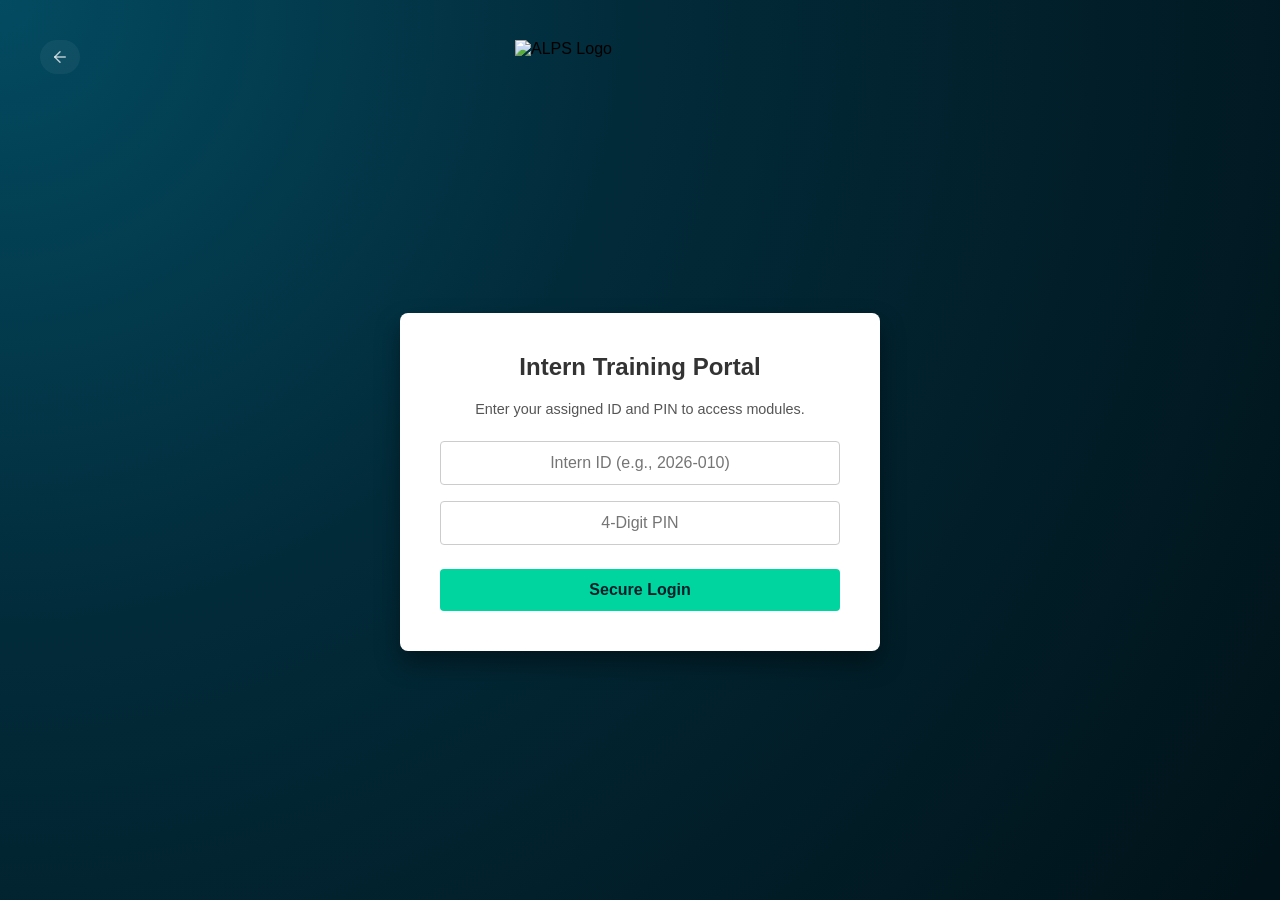
==== intern-hub.html @ b15d5566 "test run of the googlesheets" ====
<!DOCTYPE html>
<html lang="en">
<head>
  <meta charset="UTF-8">
  <meta name="viewport" content="width=device-width, initial-scale=1.0">
  <title>Intern Dashboard | Arcana Learning</title>
  
  <!-- Link to your main stylesheet for fonts -->
  <link rel="stylesheet" href="style.css">

  <style>
    body {
      margin: 0;
      min-height: 100vh;
      background: radial-gradient(circle at top left, #034b61 0%, #022b3a 40%, #011218 100%);
      font-family: var(--ff-body, Arial, sans-serif);
      color: #fff;
      display: flex;
      flex-direction: column;
      align-items: center;
      padding-top: 100px; /* Space for the floating logo */
    }

    /* --- Floating Logo & Logout --- */
    .bg-logo {
      position: absolute;
      top: 2.5rem;
      left: 50%;
      transform: translateX(-50%);
      width: 200px; 
      height: auto;
      z-index: 10;
    }

    .logout-btn {
      position: absolute;
      top: 2.5rem;
      right: 2.5rem;
      color: rgba(255, 255, 255, 0.7);
      text-decoration: none;
      font-size: 0.85rem;
      font-weight: bold;
      padding: 0.5rem 1rem;
      border: 1px solid rgba(255, 255, 255, 0.2);
      border-radius: 4px;
      transition: all 0.2s ease;
    }

    .logout-btn:hover {
      color: #d9534f;
      border-color: #d9534f;
      background: rgba(217, 83, 79, 0.1);
    }

    /* --- Dashboard Container --- */
    .dashboard-container {
      background: #ffffff;
      width: 100%;
      max-width: 800px;
      border-radius: 8px;
      box-shadow: 0 12px 24px rgba(0, 0, 0, 0.4);
      padding: 3rem;
      color: #333;
      margin-bottom: 3rem;
    }

    .greeting {
      margin-top: 0;
      font-family: var(--ff-header, Arial, sans-serif);
      color: #011f2a;
      font-size: 2rem;
    }

    /* --- Progress Bar --- */
    .progress-section {
      margin: 2rem 0;
    }

    .progress-header {
      display: flex;
      justify-content: space-between;
      margin-bottom: 0.5rem;
      font-weight: bold;
      color: #555;
    }

    .progress-track {
      width: 100%;
      height: 12px;
      background: #e0e0e0;
      border-radius: 10px;
      overflow: hidden;
    }

    .progress-fill {
      height: 100%;
      background: #00d59f;
      width: 0%; /* Will be updated via JS */
      transition: width 0.5s ease-in-out;
    }

    /* --- Accordion Modules --- */
    .module-accordion {
      border: 1px solid #ccc;
      border-radius: 6px;
      margin-bottom: 1rem;
      overflow: hidden;
    }

    .accordion-header {
      background: #f9f9f9;
      padding: 1rem 1.5rem;
      cursor: pointer;
      display: flex;
      justify-content: space-between;
      align-items: center;
      font-weight: bold;
      color: #011f2a;
      transition: background 0.2s ease;
    }

    .accordion-header:hover {
      background: #f1f1f1;
    }

    .accordion-content {
      display: none; /* Hidden by default */
      background: #fff;
      border-top: 1px solid #ccc;
      padding: 0;
    }

    .lesson-item {
      display: flex;
      justify-content: space-between;
      align-items: center;
      padding: 1rem 1.5rem;
      border-bottom: 1px solid #eee;
      text-decoration: none;
      color: #333;
      transition: background 0.2s ease;
    }

    .lesson-item:last-child {
      border-bottom: none;
    }

    .lesson-item:hover {
      background: #f4fcf9;
    }

    /* Lesson States */
    .lesson-item.completed .status {
      color: #00d59f;
      font-weight: bold;
    }
    
    .lesson-item.locked {
      opacity: 0.5;
      pointer-events: none; /* Prevents clicking */
      background: #fafafa;
    }
    
    .lesson-item.locked .status {
      color: #999;
    }

    .lesson-item.active {
      border-left: 4px solid #00d59f;
      background: #f4fcf9;
    }

  </style>
</head>
<body>

  <!-- Top Assets -->
  <img src="ALPS_Logo-04.png" alt="ALPS Logo" class="bg-logo">
  <a href="intern-login.html" class="logout-btn" onclick="logout()">Log Out</a>

  <div class="dashboard-container">
    
    <!-- Dynamic Greeting -->
    <h1 class="greeting">Hello, <span id="intern-name">Intern</span></h1>
    <p>Welcome to your training dashboard. Pick up right where you left off.</p>

    <!-- Progress Tracker -->
    <div class="progress-section">
      <div class="progress-header">
        <span>Course Completion</span>
        <span id="progress-text">0%</span>
      </div>
      <div class="progress-track">
        <div class="progress-fill" id="progress-bar"></div>
      </div>
    </div>

    <!-- Chapter 1 Accordion -->
    <div class="module-accordion">
      <div class="accordion-header" onclick="toggleAccordion(this)">
        <span>Chapter 1: Introduction to Workflows</span>
        <span class="icon">▼</span>
      </div>
      <div class="accordion-content">
        <!-- Lesson 1 (Completed State Example) -->
        <a href="course-player.html?lesson=chap1-les1" class="lesson-item completed">
          <span>Lesson 1: Arcana Basics</span>
          <span class="status">✓ Completed</span>
        </a>
        <!-- Lesson 2 (Active State Example) -->
        <a href="course-player.html?lesson=chap1-les2" class="lesson-item active">
          <span>Lesson 2: Tool Integrations</span>
          <span class="status">Resume ➔</span>
        </a>
        <!-- Lesson 3 (Locked State Example) -->
        <a href="course-player.html?lesson=chap1-les3" class="lesson-item locked">
          <span>Lesson 3: Final Assessments</span>
          <span class="status">🔒 Locked</span>
        </a>
      </div>
    </div>

    <!-- Chapter 2 Accordion -->
    <div class="module-accordion">
      <div class="accordion-header" onclick="toggleAccordion(this)">
        <span>Chapter 2: Advanced Authoring</span>
        <span class="icon">▼</span>
      </div>
      <div class="accordion-content">
        <a href="#" class="lesson-item locked"><span>Lesson 1: HTML5 Exports</span><span class="status">🔒 Locked</span></a>
        <a href="#" class="lesson-item locked"><span>Lesson 2: Tracking Variables</span><span class="status">🔒 Locked</span></a>
        <a href="#" class="lesson-item locked"><span>Lesson 3: Chapter 2 Quiz</span><span class="status">🔒 Locked</span></a>
      </div>
    </div>

  </div>

  <script>
    // Dictionary mapping IDs to Names
    const internDirectory = {
      "2026-010": "JOSHUA RODWIN S. CRUZ",
      "2026-011": "CHARLIE MARGARET A. BALAGTAS",
      "2026-012": "MIKAYLA R. BAÑADA",
      "2026-013": "CARL EMMANUEL A. CARSON",
      "2026-014": "LARAH SUZANNE C. LIBIRAN",
      "2026-015": "LYWELL B. PALARCA",
      "2026-016": "TREVOR BASTI G. TORRES",
      "2026-017": "ALDRIN C. VICTORIA",
      "2026-018": "JON BERNARD M. CALMA",
      "2026-019": "JOHRIN ASHLEIGH SP. CHAN",
      "2026-020": "KIRBY BENJ D. GUTIERREZ",
      "2026-021": "ALLEN WILSON D. TUAZON",
      "6767-666": "PEEPEEPOOPOO J. TRUMP"
    };

    // 1. Check Login and Set Name
    window.onload = function() {
      const activeInternID = localStorage.getItem('arcana_active_intern');
      
      // If no ID is found, kick them back to login
      if (!activeInternID) {
        window.location.href = 'intern-login.html';
        return;
      }

      // Grab the full name, split by space, and use the first name (capitalized nicely)
      if (internDirectory[activeInternID]) {
        const fullName = internDirectory[activeInternID];
        const firstName = fullName.split(' ')[0]; 
        
        // Convert "JOSHUA" to "Joshua"
        const formattedName = firstName.charAt(0).toUpperCase() + firstName.slice(1).toLowerCase();
        
        document.getElementById('intern-name').innerText = formattedName;
      }

      // Mocking the progress update for now (e.g., 1 out of 12 lessons complete)
      updateProgress(1, 12);
    };

    // 2. Progress Bar Logic
    function updateProgress(completedLessons, totalLessons) {
      const percentage = Math.round((completedLessons / totalLessons) * 100);
      document.getElementById('progress-bar').style.width = percentage + '%';
      document.getElementById('progress-text').innerText = percentage + '%';
    }

    // 3. Accordion Toggle Logic
    function toggleAccordion(headerElement) {
      const content = headerElement.nextElementSibling;
      const icon = headerElement.querySelector('.icon');

      if (content.style.display === "block") {
        content.style.display = "none";
        icon.innerText = "▼";
      } else {
        content.style.display = "block";
        icon.innerText = "▲";
      }
    }

    // 4. Logout Logic
    function logout() {
      localStorage.removeItem('arcana_active_intern');
    }
  </script>
</body>
</html>
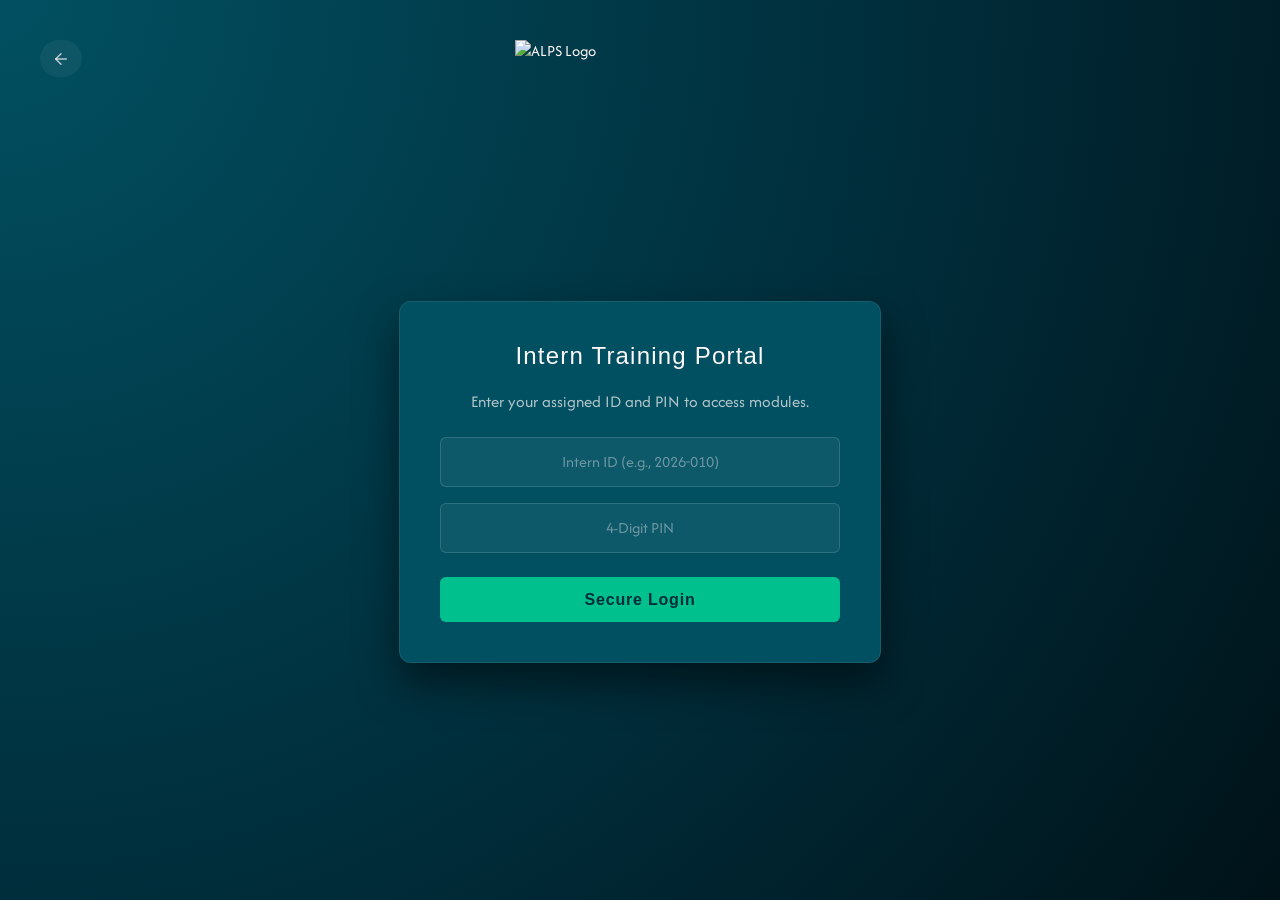
==== commit 865daa33: "real one test drive" ====
--- a/intern-hub.html
+++ b/intern-hub.html
@@ -5,128 +5,170 @@
   <meta name="viewport" content="width=device-width, initial-scale=1.0">
   <title>Intern Dashboard | Arcana Learning</title>
   
-  <!-- Link to your main stylesheet for fonts -->
   <link rel="stylesheet" href="style.css">
 
+  <link rel="preconnect" href="https://fonts.googleapis.com">
+  <link rel="preconnect" href="https://fonts.gstatic.com" crossorigin>
+  <link href="https://fonts.googleapis.com/css2?family=Afacad:wght@400;500;700&display=swap" rel="stylesheet">
+  <link rel="stylesheet" href="erbaum/stylesheet.css">
+
   <style>
+    /* --- Arcana Brand Palette & Typography --- */
+    :root {
+      --midnight-summit: #002c39;
+      --arcana-deep: #015061;
+      --aurora-green: #00c18e;
+      --frosted-mist: #fff7f7;
+      --ff-header: 'Erbaum', sans-serif;
+      --ff-body: 'Afacad', sans-serif;
+    }
+
     body {
       margin: 0;
       min-height: 100vh;
-      background: radial-gradient(circle at top left, #034b61 0%, #022b3a 40%, #011218 100%);
-      font-family: var(--ff-body, Arial, sans-serif);
-      color: #fff;
+      background-color: var(--frosted-mist);
+      font-family: var(--ff-body);
+      color: var(--midnight-summit);
       display: flex;
       flex-direction: column;
+    }
+
+    /* --- New Branded Sticky Header --- */
+    .main-header {
+      background-color: var(--midnight-summit);
+      width: 100%;
+      position: sticky;
+      top: 0;
+      z-index: 1000;
+      box-shadow: 0 4px 12px rgba(0, 44, 57, 0.15); /* Soft shadow bleeding onto the light background */
+    }
+
+    .header-content {
+      display: flex;
+      justify-content: space-between;
       align-items: center;
-      padding-top: 100px; /* Space for the floating logo */
-    }
-
-    /* --- Floating Logo & Logout --- */
-    .bg-logo {
-      position: absolute;
-      top: 2.5rem;
-      left: 50%;
-      transform: translateX(-50%);
-      width: 200px; 
-      height: auto;
-      z-index: 10;
+      padding: 1rem 5%;
+      max-width: 1200px;
+      margin: 0 auto;
+      width: 100%;
+      box-sizing: border-box;
+    }
+
+    .nav-logo {
+      height: 40px;
+      width: auto;
     }
 
     .logout-btn {
-      position: absolute;
-      top: 2.5rem;
-      right: 2.5rem;
-      color: rgba(255, 255, 255, 0.7);
+      color: var(--frosted-mist);
       text-decoration: none;
+      font-family: var(--ff-header);
       font-size: 0.85rem;
       font-weight: bold;
-      padding: 0.5rem 1rem;
-      border: 1px solid rgba(255, 255, 255, 0.2);
-      border-radius: 4px;
-      transition: all 0.2s ease;
+      letter-spacing: 0.05em;
+      text-transform: uppercase;
+      padding: 0.5rem 1.25rem;
+      border: 1px solid rgba(255, 247, 247, 0.3); /* Subtle light border */
+      border-radius: 50px;
+      transition: all 0.3s ease;
     }
 
     .logout-btn:hover {
-      color: #d9534f;
-      border-color: #d9534f;
-      background: rgba(217, 83, 79, 0.1);
-    }
-
-    /* --- Dashboard Container --- */
-    .dashboard-container {
-      background: #ffffff;
+      background-color: var(--aurora-green);
+      color: var(--midnight-summit);
+      border-color: var(--aurora-green);
+      box-shadow: 0 4px 15px rgba(0, 193, 142, 0.3);
+    }
+
+    /* --- Main Content Area --- */
+    .content-wrapper {
+      padding: 2.5rem 5% 4rem 5%;
+      max-width: 1000px;
+      margin: 0 auto;
       width: 100%;
-      max-width: 800px;
-      border-radius: 8px;
-      box-shadow: 0 12px 24px rgba(0, 0, 0, 0.4);
-      padding: 3rem;
-      color: #333;
-      margin-bottom: 3rem;
+      box-sizing: border-box;
+      flex: 1;
     }
 
     .greeting {
       margin-top: 0;
-      font-family: var(--ff-header, Arial, sans-serif);
-      color: #011f2a;
-      font-size: 2rem;
-    }
-
-    /* --- Progress Bar --- */
+      font-family: var(--ff-header);
+      color: var(--midnight-summit);
+      font-size: 2.5rem;
+      margin-bottom: 0.5rem;
+      font-weight: normal;
+      letter-spacing: 0.02em;
+    }
+
+    .subtitle {
+      color: var(--arcana-deep);
+      font-size: 1.15rem;
+      margin-bottom: 3rem;
+      opacity: 0.85;
+    }
+
+    /* --- Progress Tracker --- */
     .progress-section {
-      margin: 2rem 0;
+      margin-bottom: 3.5rem;
     }
 
     .progress-header {
       display: flex;
       justify-content: space-between;
-      margin-bottom: 0.5rem;
+      margin-bottom: 0.85rem;
       font-weight: bold;
-      color: #555;
+      font-family: var(--ff-header);
+      letter-spacing: 0.05em;
+      text-transform: uppercase;
+      color: var(--arcana-deep);
+      font-size: 0.95rem;
     }
 
     .progress-track {
       width: 100%;
-      height: 12px;
-      background: #e0e0e0;
-      border-radius: 10px;
+      height: 14px;
+      background: rgba(1, 80, 97, 0.1); 
+      border-radius: 20px;
       overflow: hidden;
     }
 
     .progress-fill {
       height: 100%;
-      background: #00d59f;
-      width: 0%; /* Will be updated via JS */
-      transition: width 0.5s ease-in-out;
-    }
-
-    /* --- Accordion Modules --- */
+      background: var(--aurora-green);
+      width: 0%; 
+      transition: width 0.8s cubic-bezier(0.25, 1, 0.5, 1);
+    }
+
+    /* --- Edge-to-Edge Accordions --- */
     .module-accordion {
-      border: 1px solid #ccc;
-      border-radius: 6px;
-      margin-bottom: 1rem;
+      background: #ffffff;
+      border: 1px solid rgba(1, 80, 97, 0.15);
+      border-radius: 12px;
+      margin-bottom: 1.5rem;
       overflow: hidden;
+      box-shadow: 0 4px 15px rgba(0, 44, 57, 0.03); 
     }
 
     .accordion-header {
-      background: #f9f9f9;
-      padding: 1rem 1.5rem;
+      padding: 1.5rem 2rem;
       cursor: pointer;
       display: flex;
       justify-content: space-between;
       align-items: center;
-      font-weight: bold;
-      color: #011f2a;
+      font-family: var(--ff-header);
+      font-size: 1.1rem;
+      letter-spacing: 0.02em;
+      color: var(--midnight-summit);
       transition: background 0.2s ease;
     }
 
     .accordion-header:hover {
-      background: #f1f1f1;
+      background: rgba(1, 80, 97, 0.03);
     }
 
     .accordion-content {
-      display: none; /* Hidden by default */
-      background: #fff;
-      border-top: 1px solid #ccc;
+      display: none; 
+      background: #ffffff;
       padding: 0;
     }
 
@@ -134,57 +176,67 @@
       display: flex;
       justify-content: space-between;
       align-items: center;
-      padding: 1rem 1.5rem;
-      border-bottom: 1px solid #eee;
+      padding: 1.25rem 2rem;
+      border-top: 1px solid rgba(1, 80, 97, 0.1);
       text-decoration: none;
-      color: #333;
-      transition: background 0.2s ease;
-    }
-
-    .lesson-item:last-child {
-      border-bottom: none;
+      color: var(--midnight-summit);
+      font-size: 1.05rem;
+      transition: all 0.2s ease;
     }
 
     .lesson-item:hover {
-      background: #f4fcf9;
+      background: rgba(0, 193, 142, 0.05); 
     }
 
     /* Lesson States */
     .lesson-item.completed .status {
-      color: #00d59f;
+      color: var(--aurora-green);
       font-weight: bold;
     }
     
     .lesson-item.locked {
       opacity: 0.5;
-      pointer-events: none; /* Prevents clicking */
-      background: #fafafa;
+      pointer-events: none; 
+      background: var(--frosted-mist);
     }
     
     .lesson-item.locked .status {
-      color: #999;
+      color: var(--arcana-deep);
     }
 
     .lesson-item.active {
-      border-left: 4px solid #00d59f;
-      background: #f4fcf9;
-    }
-
+      border-left: 6px solid var(--aurora-green);
+      background: rgba(0, 193, 142, 0.05);
+    }
+
+    .lesson-item.active .status {
+      color: var(--arcana-deep);
+      font-weight: bold;
+    }
+
+    /* Mobile tweaks */
+    @media (max-width: 600px) {
+      .greeting { font-size: 2rem; }
+      .accordion-header { padding: 1.25rem 1.5rem; font-size: 1rem; }
+      .lesson-item { padding: 1rem 1.5rem; font-size: 0.95rem; }
+      .header-content { padding: 1rem 5%; }
+    }
   </style>
 </head>
 <body>
 
-  <!-- Top Assets -->
-  <img src="ALPS_Logo-04.png" alt="ALPS Logo" class="bg-logo">
-  <a href="intern-login.html" class="logout-btn" onclick="logout()">Log Out</a>
-
-  <div class="dashboard-container">
+  <header class="main-header">
+    <div class="header-content">
+      <img src="ALPS_Logo-04.png" alt="ALPS Logo" class="nav-logo">
+      <a href="intern-login.html" class="logout-btn" onclick="logout()">Log Out</a>
+    </div>
+  </header>
+
+  <main class="content-wrapper">
     
-    <!-- Dynamic Greeting -->
     <h1 class="greeting">Hello, <span id="intern-name">Intern</span></h1>
-    <p>Welcome to your training dashboard. Pick up right where you left off.</p>
-
-    <!-- Progress Tracker -->
+    <p class="subtitle">Welcome to your training dashboard. Pick up right where you left off.</p>
+
     <div class="progress-section">
       <div class="progress-header">
         <span>Course Completion</span>
@@ -195,48 +247,93 @@
       </div>
     </div>
 
-    <!-- Chapter 1 Accordion -->
     <div class="module-accordion">
       <div class="accordion-header" onclick="toggleAccordion(this)">
-        <span>Chapter 1: Introduction to Workflows</span>
+        <span>Chapter 1: Foundations of Gamified Learning</span>
         <span class="icon">▼</span>
       </div>
       <div class="accordion-content">
-        <!-- Lesson 1 (Completed State Example) -->
-        <a href="course-player.html?lesson=chap1-les1" class="lesson-item completed">
-          <span>Lesson 1: Arcana Basics</span>
+        <a href="course-player.html?lesson=chap1-les1" class="lesson-item completed" id="chap1-les1">
+          <span>Lesson 1: What is Gamification</span>
           <span class="status">✓ Completed</span>
         </a>
-        <!-- Lesson 2 (Active State Example) -->
-        <a href="course-player.html?lesson=chap1-les2" class="lesson-item active">
-          <span>Lesson 2: Tool Integrations</span>
+        <a href="course-player.html?lesson=chap1-les2" class="lesson-item active" id="chap1-les2">
+          <span>Lesson 2: Why Gamification Works</span>
           <span class="status">Resume ➔</span>
         </a>
-        <!-- Lesson 3 (Locked State Example) -->
-        <a href="course-player.html?lesson=chap1-les3" class="lesson-item locked">
-          <span>Lesson 3: Final Assessments</span>
-          <span class="status">🔒 Locked</span>
-        </a>
-      </div>
-    </div>
-
-    <!-- Chapter 2 Accordion -->
+        <a href="course-player.html?lesson=chap1-les3" class="lesson-item locked" id="chap1-les3">
+          <span>Lesson 3: Trends in Learning Design</span>
+          <span class="status">🔒 Locked</span>
+        </a>
+      </div>
+    </div>
+
     <div class="module-accordion">
       <div class="accordion-header" onclick="toggleAccordion(this)">
-        <span>Chapter 2: Advanced Authoring</span>
+        <span>Chapter 2: Instructional Design Frameworks</span>
         <span class="icon">▼</span>
       </div>
       <div class="accordion-content">
-        <a href="#" class="lesson-item locked"><span>Lesson 1: HTML5 Exports</span><span class="status">🔒 Locked</span></a>
-        <a href="#" class="lesson-item locked"><span>Lesson 2: Tracking Variables</span><span class="status">🔒 Locked</span></a>
-        <a href="#" class="lesson-item locked"><span>Lesson 3: Chapter 2 Quiz</span><span class="status">🔒 Locked</span></a>
-      </div>
-    </div>
-
-  </div>
+        <a href="course-player.html?lesson=chap2-les1" class="lesson-item locked" id="chap2-les1">
+          <span>Lesson 1: What is Instructional Design</span>
+          <span class="status">🔒 Locked</span>
+        </a>
+        <a href="course-player.html?lesson=chap2-les2" class="lesson-item locked" id="chap2-les2">
+          <span>Lesson 2: Instructional Design Frameworks</span>
+          <span class="status">🔒 Locked</span>
+        </a>
+        <a href="course-player.html?lesson=chap2-les3" class="lesson-item locked" id="chap2-les3">
+          <span>Lesson 3: Integrated Design Blueprint</span>
+          <span class="status">🔒 Locked</span>
+        </a>
+      </div>
+    </div>
+
+    <div class="module-accordion">
+      <div class="accordion-header" onclick="toggleAccordion(this)">
+        <span>Chapter 3: Building Gamified Learning in Rise360</span>
+        <span class="icon">▼</span>
+      </div>
+      <div class="accordion-content">
+        <a href="course-player.html?lesson=chap3-les1" class="lesson-item locked" id="chap3-les1">
+          <span>Lesson 1: Introduction to Articulate Rise 360</span>
+          <span class="status">🔒 Locked</span>
+        </a>
+        <a href="course-player.html?lesson=chap3-les2" class="lesson-item locked" id="chap3-les2">
+          <span>Lesson 2: Structuring a Gamified Lesson</span>
+          <span class="status">🔒 Locked</span>
+        </a>
+        <a href="course-player.html?lesson=chap3-les3" class="lesson-item locked" id="chap3-les3">
+          <span>Lesson 3: Creating Interactive Activities</span>
+          <span class="status">🔒 Locked</span>
+        </a>
+      </div>
+    </div>
+
+    <div class="module-accordion">
+      <div class="accordion-header" onclick="toggleAccordion(this)">
+        <span>Chapter 4: Code Blocks and Deployment</span>
+        <span class="icon">▼</span>
+      </div>
+      <div class="accordion-content">
+        <a href="course-player.html?lesson=chap4-les1" class="lesson-item locked" id="chap4-les1">
+          <span>Lesson 1: HTML, CSS, and JavaScript Basics</span>
+          <span class="status">🔒 Locked</span>
+        </a>
+        <a href="course-player.html?lesson=chap4-les2" class="lesson-item locked" id="chap4-les2">
+          <span>Lesson 2: Using Code Blocks in Rise360</span>
+          <span class="status">🔒 Locked</span>
+        </a>
+        <a href="course-player.html?lesson=chap4-les3" class="lesson-item locked" id="chap4-les3">
+          <span>Lesson 3: Capstone: Build and Deploy a Gamified Lesson</span>
+          <span class="status">🔒 Locked</span>
+        </a>
+      </div>
+    </div>
+
+  </main>
 
   <script>
-    // Dictionary mapping IDs to Names
     const internDirectory = {
       "2026-010": "JOSHUA RODWIN S. CRUZ",
       "2026-011": "CHARLIE MARGARET A. BALAGTAS",
@@ -250,42 +347,87 @@
       "2026-019": "JOHRIN ASHLEIGH SP. CHAN",
       "2026-020": "KIRBY BENJ D. GUTIERREZ",
       "2026-021": "ALLEN WILSON D. TUAZON",
-      "6767-666": "PEEPEEPOOPOO J. TRUMP"
+      "6767-666": "PEEPEEPOOPOO J. TRUMP",
+      "6969-696": "PLAYBOI CARTI D. GOAT",
+      "0000-000": "KANYE WEST"
     };
 
-    // 1. Check Login and Set Name
     window.onload = function() {
-      const activeInternID = localStorage.getItem('arcana_active_intern');
-      
-      // If no ID is found, kick them back to login
-      if (!activeInternID) {
+    const activeInternID = localStorage.getItem('arcana_active_intern');
+    
+    if (!activeInternID) {
         window.location.href = 'intern-login.html';
         return;
-      }
-
-      // Grab the full name, split by space, and use the first name (capitalized nicely)
-      if (internDirectory[activeInternID]) {
+    }
+
+    // 1. ORIGINAL NAME LOGIC (Runs immediately so the page isn't blank)
+    if (internDirectory[activeInternID]) {
         const fullName = internDirectory[activeInternID];
         const firstName = fullName.split(' ')[0]; 
-        
-        // Convert "JOSHUA" to "Joshua"
         const formattedName = firstName.charAt(0).toUpperCase() + firstName.slice(1).toLowerCase();
-        
         document.getElementById('intern-name').innerText = formattedName;
-      }
-
-      // Mocking the progress update for now (e.g., 1 out of 12 lessons complete)
-      updateProgress(1, 12);
+    }
+
+    // 2. SYNC LOGIC (Now correctly integrated)
+    fetch(`/.netlify/functions/get-progress?id=${activeInternID}`)
+        .then(res => res.json())
+        .then(data => {
+        // If we find progress in the cloud, we use it
+        if (data.completedCount !== undefined) {
+            localStorage.setItem('alps_progress_sped', data.completedCount);
+            updateDashboardUI(data.completedCount);
+        } else {
+            // If the cloud is empty, fallback to whatever is on this device
+            const localProgress = parseInt(localStorage.getItem('alps_progress_sped') || "0", 10);
+            updateDashboardUI(localProgress);
+        }
+        })
+        .catch(err => {
+        console.error("Sync failed, using local data instead.", err);
+        // Fallback to local data if the internet/Netlify is acting up
+        const localProgress = parseInt(localStorage.getItem('alps_progress_sped') || "0", 10);
+        updateDashboardUI(localProgress);
+        });
     };
 
-    // 2. Progress Bar Logic
-    function updateProgress(completedLessons, totalLessons) {
-      const percentage = Math.round((completedLessons / totalLessons) * 100);
-      document.getElementById('progress-bar').style.width = percentage + '%';
-      document.getElementById('progress-text').innerText = percentage + '%';
-    }
-
-    // 3. Accordion Toggle Logic
+    function updateDashboardUI(completedCount) {
+      // Grab every lesson item in the HTML in order
+      const lessons = document.querySelectorAll('.lesson-item');
+      const totalLessons = lessons.length;
+
+      lessons.forEach((lesson, index) => {
+        // Clear hardcoded classes so JS can take over
+        lesson.className = 'lesson-item';
+        const statusSpan = lesson.querySelector('.status');
+
+        if (index < completedCount) {
+          // LESSONS ALREADY DONE
+          lesson.classList.add('completed');
+          statusSpan.innerText = '✓ Completed';
+          lesson.href = 'course-player.html'; 
+          
+        } else if (index === completedCount) {
+          // THE NEXT UNLOCKED LESSON
+          lesson.classList.add('active');
+          statusSpan.innerText = 'Resume ➔';
+          lesson.href = 'course-player.html';
+          
+        } else {
+          // FUTURE LOCKED LESSONS
+          lesson.classList.add('locked');
+          statusSpan.innerText = '🔒 Locked';
+          lesson.removeAttribute('href'); // Removes the link so they can't click it
+        }
+      });
+
+      // 4. Update the Progress Bar
+      const percentage = totalLessons === 0 ? 0 : Math.round((completedCount / totalLessons) * 100);
+      setTimeout(() => {
+        document.getElementById('progress-bar').style.width = percentage + '%';
+        document.getElementById('progress-text').innerText = percentage + '%';
+      }, 300);
+    }
+
     function toggleAccordion(headerElement) {
       const content = headerElement.nextElementSibling;
       const icon = headerElement.querySelector('.icon');
@@ -299,9 +441,10 @@
       }
     }
 
-    // 4. Logout Logic
     function logout() {
       localStorage.removeItem('arcana_active_intern');
+      // Optional: You could wipe progress on logout, but usually you want to keep it.
+      // localStorage.removeItem('alps_progress_sped'); 
     }
   </script>
 </body>
